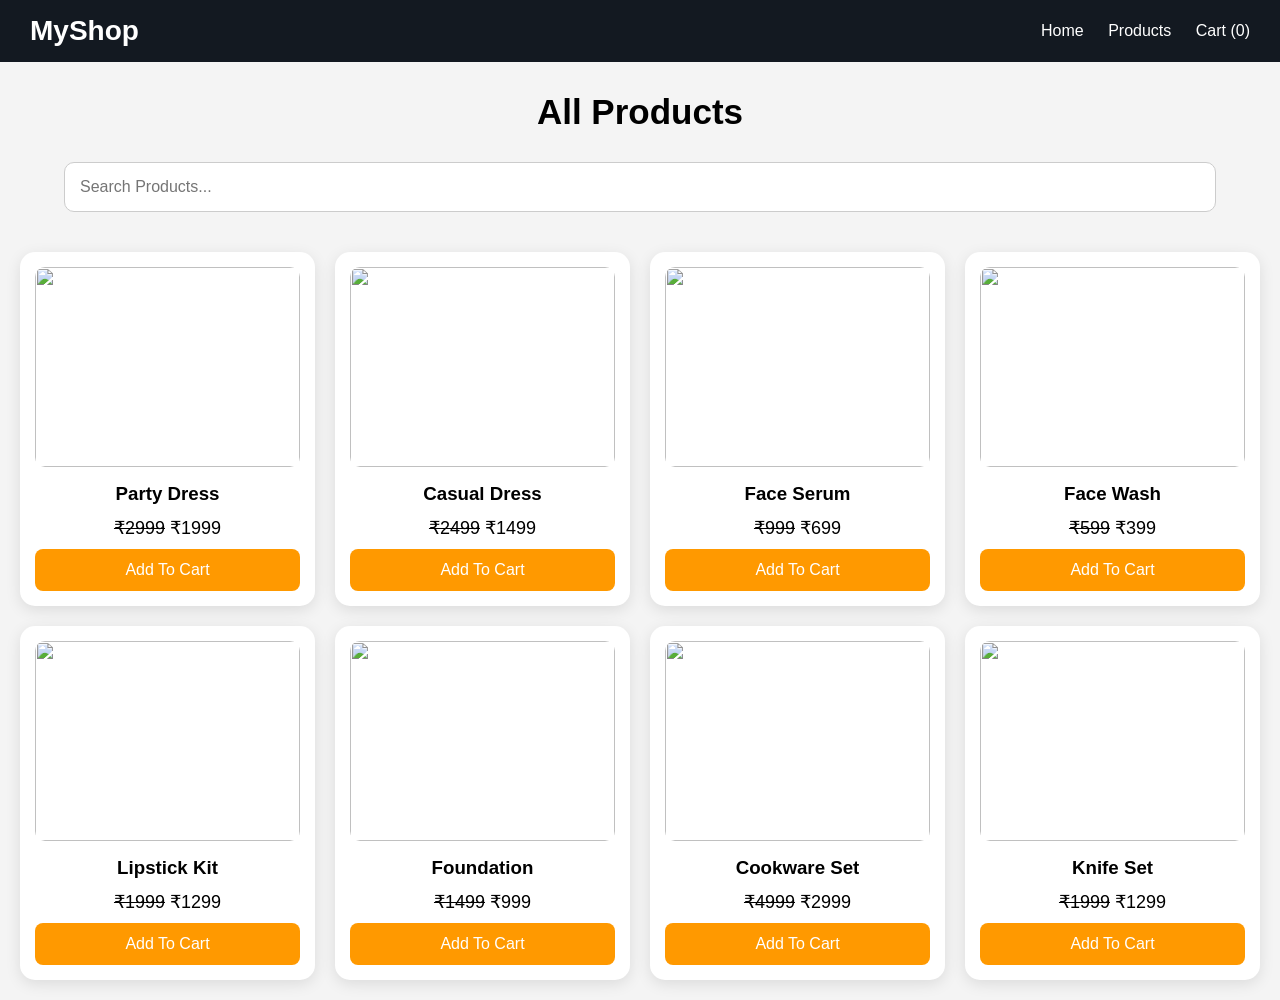
==== index.html @ 8be9d674 "Completed ecommerce website project" ====
<!-- products.html -->

<!DOCTYPE html>
<html lang="en">

<head>

  <meta charset="UTF-8">

  <meta name="viewport"
  content="width=device-width, initial-scale=1.0">

  <title>All Products</title>

  <link rel="stylesheet" href="style.css">

</head>

<body>

<header>

  <div class="logo">
    MyShop
  </div>

  <nav>

    <a href="index.html">Home</a>

    <a href="products.html">
      Products
    </a>

    <a href="cart.html">
      Cart
      (<span id="cart-count">0</span>)
    </a>

  </nav>

</header>

<h1 class="page-title">
  All Products
</h1>

<input
type="text"
id="searchInput"
placeholder="Search Products..."
class="search-bar"
onkeyup="searchProducts()">

<section class="products-grid">

<!-- DRESS -->

<div class="product-card">

<img src="https://images.unsplash.com/photo-1496747611176-843222e1e57c?q=80&w=800">

<h3>Party Dress</h3>

<p>
<del>₹2999</del>
₹1999
</p>

<button onclick="addToCart(
'Party Dress',
1999,
'https://images.unsplash.com/photo-1496747611176-843222e1e57c?q=80&w=800'
)">
Add To Cart
</button>

</div>

<div class="product-card">

<img src="https://images.unsplash.com/photo-1483985988355-763728e1935b?q=80&w=800">

<h3>Casual Dress</h3>

<p>
<del>₹2499</del>
₹1499
</p>

<button onclick="addToCart(
'Casual Dress',
1499,
'https://images.unsplash.com/photo-1483985988355-763728e1935b?q=80&w=800'
)">
Add To Cart
</button>

</div>

<!-- SKINCARE -->

<div class="product-card">

<img src="https://images.unsplash.com/photo-1556228578-8c89e6adf883?q=80&w=800">

<h3>Face Serum</h3>

<p>
<del>₹999</del>
₹699
</p>

<button onclick="addToCart(
'Face Serum',
699,
'https://images.unsplash.com/photo-1556228578-8c89e6adf883?q=80&w=800'
)">
Add To Cart
</button>

</div>

<div class="product-card">

<img src="https://images.unsplash.com/photo-1620916566398-39f1143ab7be?q=80&w=800">

<h3>Face Wash</h3>

<p>
<del>₹599</del>
₹399
</p>

<button onclick="addToCart(
'Face Wash',
399,
'https://images.unsplash.com/photo-1620916566398-39f1143ab7be?q=80&w=800'
)">
Add To Cart
</button>

</div>

<!-- MAKEUP -->

<div class="product-card">

<img src="https://images.unsplash.com/photo-1596462502278-27bfdc403348?q=80&w=800">

<h3>Lipstick Kit</h3>

<p>
<del>₹1999</del>
₹1299
</p>

<button onclick="addToCart(
'Lipstick Kit',
1299,
'https://images.unsplash.com/photo-1596462502278-27bfdc403348?q=80&w=800'
)">
Add To Cart
</button>

</div>

<div class="product-card">

<img src="c:\Users\Ragul\Downloads\matte-foundations-to-add-to-your-stash-hero-mudc-051619.jpg">

<h3>Foundation</h3>

<p>
<del>₹1499</del>
₹999
</p>

<button onclick="addToCart(
'Foundation',
999,
'c:\Users\Ragul\Downloads\matte-foundations-to-add-to-your-stash-hero-mudc-051619.jpg'
)">
Add To Cart
</button>

</div>

<!-- KITCHEN -->

<div class="product-card">

<img src="c:\Users\Ragul\Downloads\images.jpg">

<h3>Cookware Set</h3>

<p>
<del>₹4999</del>
₹2999
</p>

<button onclick="addToCart(
'Cookware Set',
2999,
'c:\Users\Ragul\Downloads\images.jpg'
)">
Add To Cart
</button>

</div>

<div class="product-card">

<img src="https://images.unsplash.com/photo-1516594798947-e65505dbb29d?q=80&w=800">

<h3>Knife Set</h3>

<p>
<del>₹1999</del>
₹1299
</p>

<button onclick="addToCart(
'Knife Set',
1299,
'https://images.unsplash.com/photo-1516594798947-e65505dbb29d?q=80&w=800'
)">
Add To Cart
</button>

</div>

</section>

<script src="script.js"></script>

<script>

updateCartCount();

</script>

</body>
</html>
---- style.css ----
*{
  margin:0;
  padding:0;
  box-sizing:border-box;
  font-family:Arial,sans-serif;
}

body{
  background:#f4f4f4;
}

/* HEADER */

header{
  background:#131921;
  color:white;
  padding:15px 30px;
  display:flex;
  justify-content:space-between;
  align-items:center;
  position:sticky;
  top:0;
  z-index:1000;
}

.logo{
  font-size:28px;
  font-weight:bold;
}

nav a{
  color:white;
  text-decoration:none;
  margin-left:20px;
  transition:0.3s;
}

nav a:hover{
  color:#ff9900;
}

/* PAGE TITLE */

.page-title,
.cart-title{
  text-align:center;
  margin:30px 0;
  font-size:35px;
  animation:fadeIn 1s ease;
}

/* SEARCH */

.search-bar{
  width:90%;
  display:block;
  margin:20px auto;
  padding:15px;
  border-radius:10px;
  border:1px solid #ccc;
  font-size:16px;
  outline:none;
}

/* PRODUCTS */

.products-grid{
  display:grid;
  grid-template-columns:repeat(4,1fr);
  gap:20px;
  padding:20px;
}

.product-card{
  background:white;
  border-radius:15px;
  overflow:hidden;
  text-align:center;
  padding:15px;
  transition:0.4s;
  box-shadow:0 4px 15px rgba(0,0,0,0.1);
  animation:fadeUp 0.8s ease;
}

.product-card:hover{
  transform:translateY(-10px) scale(1.03);
}

.product-card img{
  width:100%;
  height:200px;
  object-fit:cover;
  border-radius:10px;
  transition:0.4s;
}

.product-card:hover img{
  transform:scale(1.05);
}

.product-card h3{
  margin:12px 0;
}

.product-card p{
  margin-bottom:10px;
  font-size:18px;
}

button{
  width:100%;
  padding:12px;
  border:none;
  border-radius:8px;
  background:#ff9900;
  color:white;
  cursor:pointer;
  font-size:16px;
  transition:0.3s;
}

button:hover{
  background:#e68a00;
  transform:scale(1.02);
}

/* CART */

.cart-container{
  width:90%;
  max-width:1000px;
  margin:30px auto;
}

.cart-product{
  display:flex;
  align-items:center;
  gap:20px;
  background:white;
  padding:20px;
  border-radius:15px;
  margin-bottom:20px;
  box-shadow:0 4px 15px rgba(0,0,0,0.1);
  animation:fadeUp 0.5s ease;
}

.cart-product img{
  width:130px;
  height:130px;
  object-fit:cover;
  border-radius:10px;
}

.cart-details{
  width:100%;
}

.cart-details h2{
  margin-bottom:10px;
}

.cart-buttons{
  display:flex;
  gap:10px;
  margin-top:15px;
}

.cart-buttons button{
  width:auto;
  padding:8px 15px;
}

.cart-summary{
  background:white;
  padding:20px;
  border-radius:15px;
  text-align:center;
  box-shadow:0 4px 15px rgba(0,0,0,0.1);
}

.empty-cart{
  background:white;
  padding:40px;
  border-radius:15px;
  text-align:center;
  font-size:22px;
  box-shadow:0 4px 15px rgba(0,0,0,0.1);
}

/* ANIMATIONS */

@keyframes fadeUp{

  from{
    opacity:0;
    transform:translateY(30px);
  }

  to{
    opacity:1;
    transform:translateY(0);
  }

}

@keyframes fadeIn{

  from{
    opacity:0;
  }

  to{
    opacity:1;
  }

}

/* MOBILE */

@media(max-width:900px){

.products-grid{
  grid-template-columns:repeat(2,1fr);
}

}

@media(max-width:600px){

.products-grid{
  grid-template-columns:1fr;
}

header{
  flex-direction:column;
  gap:10px;
}

.cart-product{
  flex-direction:column;
  text-align:center;
}

.cart-buttons{
  justify-content:center;
}

}
.checkout-container{
  width:90%;
  max-width:1000px;
  margin:30px auto;
}

.checkout-box{
  background:white;
  padding:25px;
  border-radius:15px;
  box-shadow:0 4px 15px rgba(0,0,0,0.1);
}

.checkout-total{
  margin-top:20px;
  margin-bottom:20px;
}

.payment-title{
  margin-bottom:20px;
}

.payment-options{
  display:flex;
  flex-direction:column;
  gap:15px;
  margin-bottom:20px;
}

.payment-option{
  background:#f5f5f5;
  padding:15px;
  border-radius:10px;
  cursor:pointer;
  transition:0.3s;
}

.payment-option:hover{
  background:#ececec;
}

#upi-box input{
  width:100%;
  padding:14px;
  border:1px solid #ccc;
  border-radius:8px;
  margin-bottom:20px;
}
.success-container,
.tracking-container{
  width:90%;
  max-width:700px;
  margin:40px auto;
}

.success-box,
.tracking-box{
  background:white;
  padding:30px;
  border-radius:15px;
  box-shadow:0 4px 15px rgba(0,0,0,0.1);
  text-align:center;
}

.success-box h1{
  color:green;
  margin-bottom:20px;
}

.success-box h3{
  margin-top:15px;
}

.tracking-step{
  background:#f5f5f5;
  padding:15px;
  border-radius:10px;
  margin-bottom:15px;
}

.tracking-step.active{
  background:green;
  color:white;
}
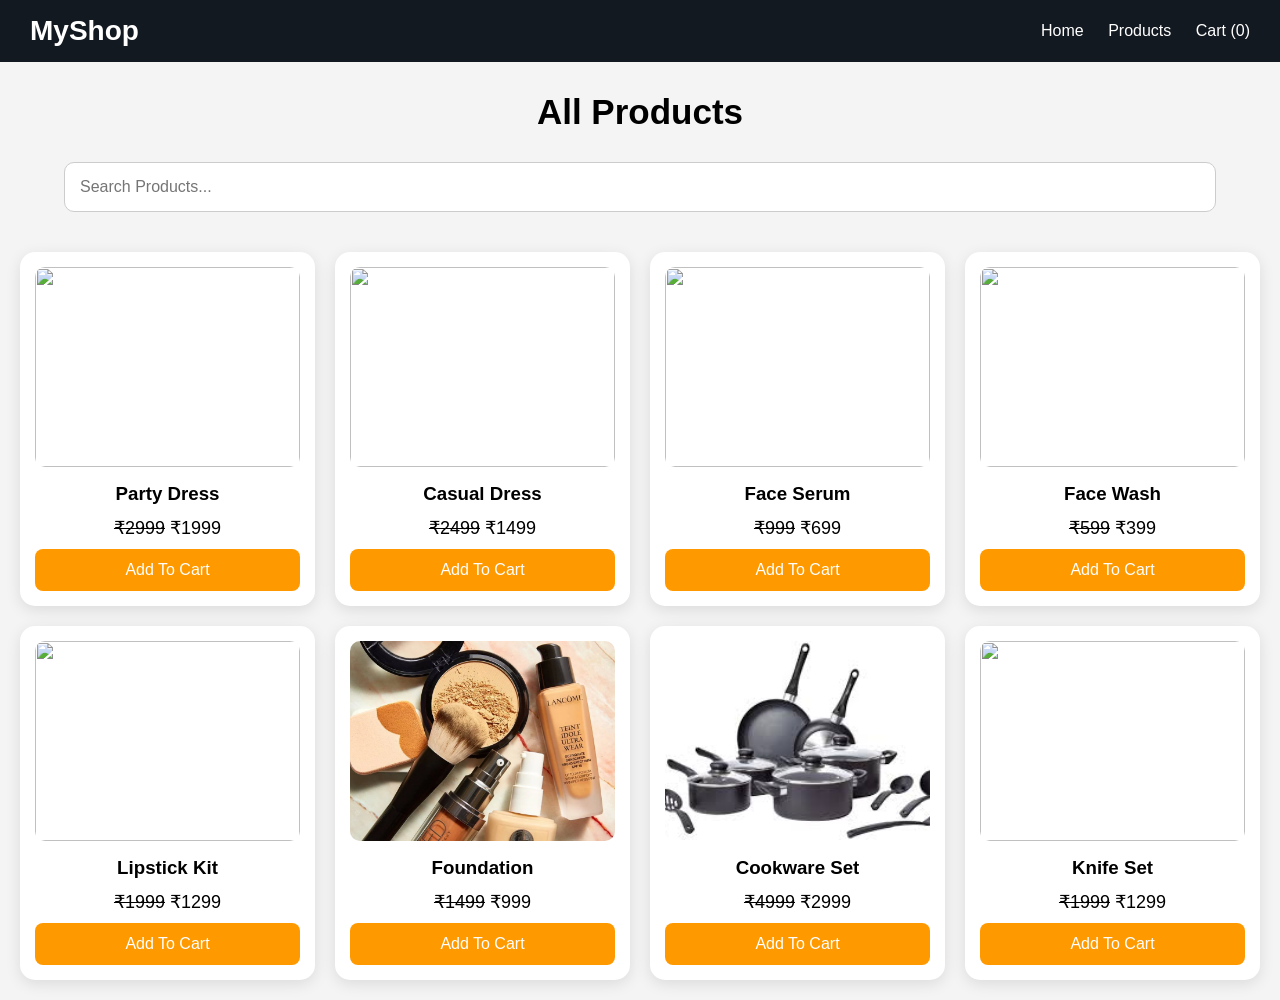
==== commit 1be5cdea: "Fixed image paths" ====
--- a/index.html
+++ b/index.html
@@ -166,8 +166,7 @@
 </div>
 
 <div class="product-card">
-
-<img src="c:\Users\Ragul\Downloads\matte-foundations-to-add-to-your-stash-hero-mudc-051619.jpg">
+<img src="images/foundation.jpg">
 
 <h3>Foundation</h3>
 
@@ -179,7 +178,7 @@
 <button onclick="addToCart(
 'Foundation',
 999,
-'c:\Users\Ragul\Downloads\matte-foundations-to-add-to-your-stash-hero-mudc-051619.jpg'
+'images/foundation.jpg'
 )">
 Add To Cart
 </button>
@@ -190,7 +189,7 @@
 
 <div class="product-card">
 
-<img src="c:\Users\Ragul\Downloads\images.jpg">
+<img src="images/kitchenset.jpg">
 
 <h3>Cookware Set</h3>
 
@@ -202,7 +201,7 @@
 <button onclick="addToCart(
 'Cookware Set',
 2999,
-'c:\Users\Ragul\Downloads\images.jpg'
+'images/kitchenset.jpg'
 )">
 Add To Cart
 </button>
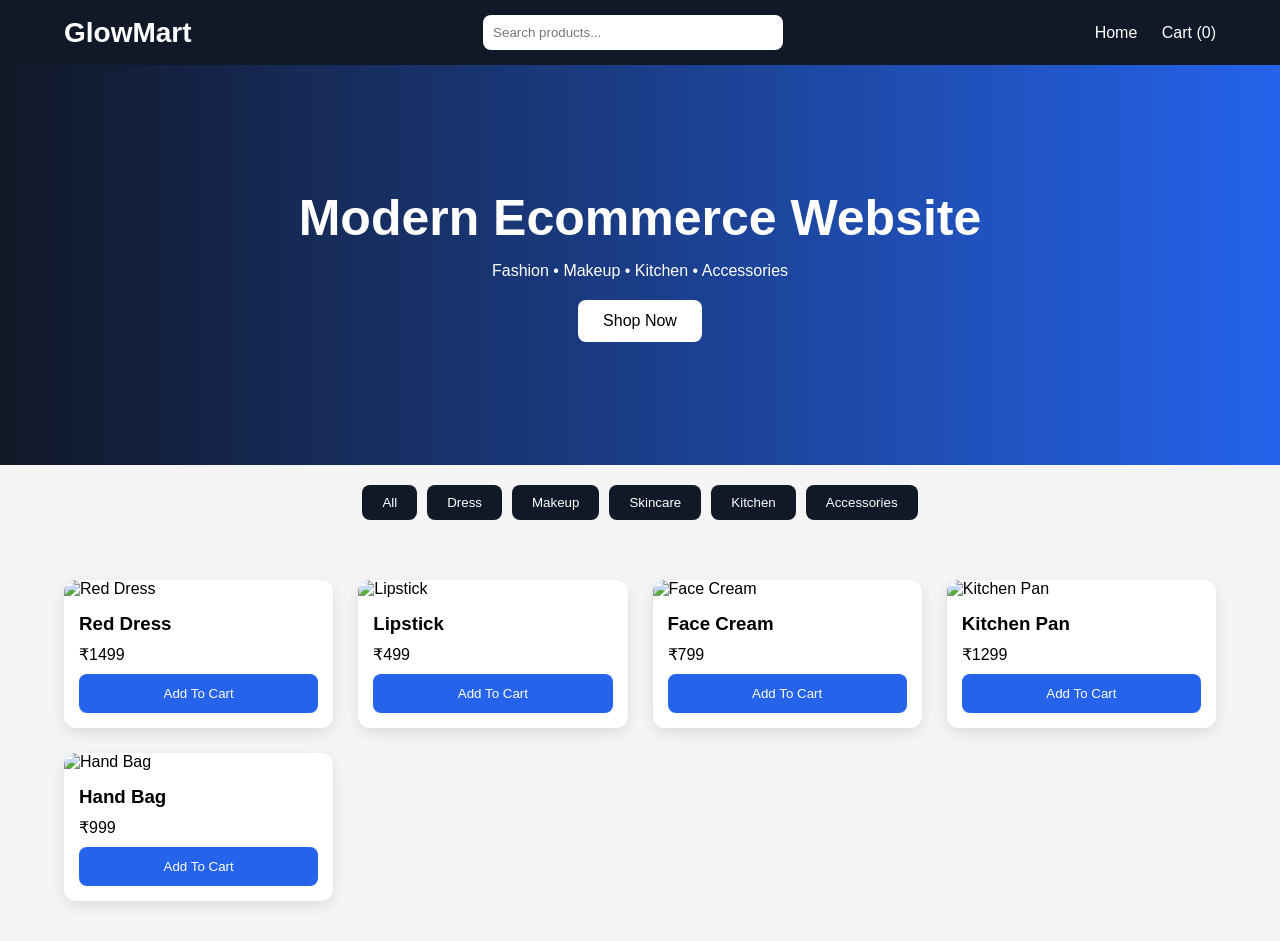
==== commit 8124c24f: "Updated real Google Pay ecommerce payment flow" ====
--- a/index.html
+++ b/index.html
@@ -1,243 +1,55 @@
-<!-- products.html -->
-
 <!DOCTYPE html>
 <html lang="en">
-
 <head>
-
-  <meta charset="UTF-8">
-
-  <meta name="viewport"
-  content="width=device-width, initial-scale=1.0">
-
-  <title>All Products</title>
+  <meta charset="UTF-8" />
+  <meta name="viewport" content="width=device-width, initial-scale=1.0"/>
+  <title>GlowMart Ecommerce</title>
 
   <link rel="stylesheet" href="style.css">
-
 </head>
-
 <body>
 
 <header>
 
-  <div class="logo">
-    MyShop
-  </div>
+  <div class="logo">GlowMart</div>
+
+  <input type="text" id="searchInput" placeholder="Search products...">
 
   <nav>
-
     <a href="index.html">Home</a>
-
-    <a href="products.html">
-      Products
+    <a href="cart.html">
+      Cart (<span id="cartCount">0</span>)
     </a>
-
-    <a href="cart.html">
-      Cart
-      (<span id="cart-count">0</span>)
-    </a>
-
   </nav>
 
 </header>
 
-<h1 class="page-title">
-  All Products
-</h1>
+<section class="hero">
 
-<input
-type="text"
-id="searchInput"
-placeholder="Search Products..."
-class="search-bar"
-onkeyup="searchProducts()">
+  <div class="hero-content">
+    <h1>Modern Ecommerce Website</h1>
+    <p>Fashion • Makeup • Kitchen • Accessories</p>
 
-<section class="products-grid">
-
-<!-- DRESS -->
-
-<div class="product-card">
-
-<img src="https://images.unsplash.com/photo-1496747611176-843222e1e57c?q=80&w=800">
-
-<h3>Party Dress</h3>
-
-<p>
-<del>₹2999</del>
-₹1999
-</p>
-
-<button onclick="addToCart(
-'Party Dress',
-1999,
-'https://images.unsplash.com/photo-1496747611176-843222e1e57c?q=80&w=800'
-)">
-Add To Cart
-</button>
-
-</div>
-
-<div class="product-card">
-
-<img src="https://images.unsplash.com/photo-1483985988355-763728e1935b?q=80&w=800">
-
-<h3>Casual Dress</h3>
-
-<p>
-<del>₹2499</del>
-₹1499
-</p>
-
-<button onclick="addToCart(
-'Casual Dress',
-1499,
-'https://images.unsplash.com/photo-1483985988355-763728e1935b?q=80&w=800'
-)">
-Add To Cart
-</button>
-
-</div>
-
-<!-- SKINCARE -->
-
-<div class="product-card">
-
-<img src="https://images.unsplash.com/photo-1556228578-8c89e6adf883?q=80&w=800">
-
-<h3>Face Serum</h3>
-
-<p>
-<del>₹999</del>
-₹699
-</p>
-
-<button onclick="addToCart(
-'Face Serum',
-699,
-'https://images.unsplash.com/photo-1556228578-8c89e6adf883?q=80&w=800'
-)">
-Add To Cart
-</button>
-
-</div>
-
-<div class="product-card">
-
-<img src="https://images.unsplash.com/photo-1620916566398-39f1143ab7be?q=80&w=800">
-
-<h3>Face Wash</h3>
-
-<p>
-<del>₹599</del>
-₹399
-</p>
-
-<button onclick="addToCart(
-'Face Wash',
-399,
-'https://images.unsplash.com/photo-1620916566398-39f1143ab7be?q=80&w=800'
-)">
-Add To Cart
-</button>
-
-</div>
-
-<!-- MAKEUP -->
-
-<div class="product-card">
-
-<img src="https://images.unsplash.com/photo-1596462502278-27bfdc403348?q=80&w=800">
-
-<h3>Lipstick Kit</h3>
-
-<p>
-<del>₹1999</del>
-₹1299
-</p>
-
-<button onclick="addToCart(
-'Lipstick Kit',
-1299,
-'https://images.unsplash.com/photo-1596462502278-27bfdc403348?q=80&w=800'
-)">
-Add To Cart
-</button>
-
-</div>
-
-<div class="product-card">
-<img src="images/foundation.jpg">
-
-<h3>Foundation</h3>
-
-<p>
-<del>₹1499</del>
-₹999
-</p>
-
-<button onclick="addToCart(
-'Foundation',
-999,
-'images/foundation.jpg'
-)">
-Add To Cart
-</button>
-
-</div>
-
-<!-- KITCHEN -->
-
-<div class="product-card">
-
-<img src="images/kitchenset.jpg">
-
-<h3>Cookware Set</h3>
-
-<p>
-<del>₹4999</del>
-₹2999
-</p>
-
-<button onclick="addToCart(
-'Cookware Set',
-2999,
-'images/kitchenset.jpg'
-)">
-Add To Cart
-</button>
-
-</div>
-
-<div class="product-card">
-
-<img src="https://images.unsplash.com/photo-1516594798947-e65505dbb29d?q=80&w=800">
-
-<h3>Knife Set</h3>
-
-<p>
-<del>₹1999</del>
-₹1299
-</p>
-
-<button onclick="addToCart(
-'Knife Set',
-1299,
-'https://images.unsplash.com/photo-1516594798947-e65505dbb29d?q=80&w=800'
-)">
-Add To Cart
-</button>
-
-</div>
+    <a href="#products" class="shop-btn">
+      Shop Now
+    </a>
+  </div>
 
 </section>
 
+<section class="categories">
+
+  <button onclick="filterProducts('all')">All</button>
+  <button onclick="filterProducts('dress')">Dress</button>
+  <button onclick="filterProducts('makeup')">Makeup</button>
+  <button onclick="filterProducts('skincare')">Skincare</button>
+  <button onclick="filterProducts('kitchen')">Kitchen</button>
+  <button onclick="filterProducts('accessories')">Accessories</button>
+
+</section>
+
+<section class="products" id="products"></section>
+
 <script src="script.js"></script>
-
-<script>
-
-updateCartCount();
-
-</script>
-
 </body>
 </html>
--- a/style.css
+++ b/style.css
@@ -2,25 +2,21 @@
   margin:0;
   padding:0;
   box-sizing:border-box;
-  font-family:Arial,sans-serif;
+  font-family:Arial, sans-serif;
 }
 
 body{
-  background:#f4f4f4;
-}
-
-/* HEADER */
+  background:#f5f5f5;
+}
 
 header{
-  background:#131921;
-  color:white;
-  padding:15px 30px;
+  background:#111827;
+  color:white;
+  padding:15px 5%;
   display:flex;
   justify-content:space-between;
   align-items:center;
-  position:sticky;
-  top:0;
-  z-index:1000;
+  flex-wrap:wrap;
 }
 
 .logo{
@@ -28,305 +24,269 @@
   font-weight:bold;
 }
 
+header input{
+  width:300px;
+  padding:10px;
+  border:none;
+  border-radius:8px;
+}
+
 nav a{
   color:white;
   text-decoration:none;
   margin-left:20px;
+}
+
+.hero{
+  height:400px;
+  background:linear-gradient(to right,#111827,#2563eb);
+  display:flex;
+  justify-content:center;
+  align-items:center;
+  text-align:center;
+  color:white;
+}
+
+.hero-content h1{
+  font-size:50px;
+  margin-bottom:15px;
+}
+
+.shop-btn{
+  display:inline-block;
+  margin-top:20px;
+  background:white;
+  color:black;
+  padding:12px 25px;
+  border-radius:8px;
+  text-decoration:none;
+}
+
+.categories{
+  display:flex;
+  justify-content:center;
+  gap:10px;
+  flex-wrap:wrap;
+  padding:20px;
+}
+
+.categories button{
+  padding:10px 20px;
+  border:none;
+  border-radius:8px;
+  cursor:pointer;
+  background:#111827;
+  color:white;
+}
+
+.products{
+  padding:40px 5%;
+  display:grid;
+  grid-template-columns:repeat(auto-fit,minmax(250px,1fr));
+  gap:25px;
+}
+
+.product-card{
+  background:white;
+  border-radius:12px;
+  overflow:hidden;
+  box-shadow:0 5px 15px rgba(0,0,0,0.1);
   transition:0.3s;
 }
 
-nav a:hover{
-  color:#ff9900;
-}
-
-/* PAGE TITLE */
-
-.page-title,
-.cart-title{
-  text-align:center;
-  margin:30px 0;
-  font-size:35px;
-  animation:fadeIn 1s ease;
-}
-
-/* SEARCH */
-
-.search-bar{
-  width:90%;
-  display:block;
-  margin:20px auto;
+.product-card:hover{
+  transform:translateY(-5px);
+}
+
+.product-card img{
+  width:100%;
+  height:250px;
+  object-fit:cover;
+}
+
+.product-info{
   padding:15px;
+}
+
+.product-info h3{
+  margin-bottom:10px;
+}
+
+.product-info p{
+  margin-bottom:10px;
+}
+
+.product-info button{
+  width:100%;
+  padding:12px;
+  border:none;
+  background:#2563eb;
+  color:white;
+  border-radius:8px;
+  cursor:pointer;
+}
+
+.cart-page,
+.checkout-container,
+.success-page,
+.tracking-page{
+  padding:40px 5%;
+}
+
+.cart-item{
+  background:white;
+  padding:20px;
+  margin-bottom:15px;
   border-radius:10px;
-  border:1px solid #ccc;
-  font-size:16px;
-  outline:none;
-}
-
-/* PRODUCTS */
-
-.products-grid{
+  display:flex;
+  justify-content:space-between;
+  align-items:center;
+}
+
+.qty-controls button{
+  padding:5px 12px;
+  border:none;
+  background:#111827;
+  color:white;
+  cursor:pointer;
+  margin:0 5px;
+}
+
+.checkout-btn,
+.track-btn{
+  display:inline-block;
+  margin-top:20px;
+  background:#16a34a;
+  color:white;
+  padding:14px 25px;
+  border-radius:8px;
+  text-decoration:none;
+}
+
+.checkout-container{
   display:grid;
-  grid-template-columns:repeat(4,1fr);
+  grid-template-columns:1fr 400px;
   gap:20px;
-  padding:20px;
-}
-
-.product-card{
-  background:white;
-  border-radius:15px;
-  overflow:hidden;
-  text-align:center;
-  padding:15px;
-  transition:0.4s;
-  box-shadow:0 4px 15px rgba(0,0,0,0.1);
-  animation:fadeUp 0.8s ease;
-}
-
-.product-card:hover{
-  transform:translateY(-10px) scale(1.03);
-}
-
-.product-card img{
-  width:100%;
-  height:200px;
-  object-fit:cover;
-  border-radius:10px;
-  transition:0.4s;
-}
-
-.product-card:hover img{
-  transform:scale(1.05);
-}
-
-.product-card h3{
-  margin:12px 0;
-}
-
-.product-card p{
-  margin-bottom:10px;
-  font-size:18px;
-}
-
-button{
-  width:100%;
-  padding:12px;
-  border:none;
-  border-radius:8px;
-  background:#ff9900;
-  color:white;
-  cursor:pointer;
-  font-size:16px;
-  transition:0.3s;
-}
-
-button:hover{
-  background:#e68a00;
-  transform:scale(1.02);
-}
-
-/* CART */
-
-.cart-container{
-  width:90%;
-  max-width:1000px;
-  margin:30px auto;
-}
-
-.cart-product{
-  display:flex;
-  align-items:center;
-  gap:20px;
-  background:white;
-  padding:20px;
-  border-radius:15px;
-  margin-bottom:20px;
-  box-shadow:0 4px 15px rgba(0,0,0,0.1);
-  animation:fadeUp 0.5s ease;
-}
-
-.cart-product img{
-  width:130px;
-  height:130px;
-  object-fit:cover;
-  border-radius:10px;
-}
-
-.cart-details{
-  width:100%;
-}
-
-.cart-details h2{
-  margin-bottom:10px;
-}
-
-.cart-buttons{
-  display:flex;
-  gap:10px;
-  margin-top:15px;
-}
-
-.cart-buttons button{
-  width:auto;
-  padding:8px 15px;
-}
-
-.cart-summary{
-  background:white;
-  padding:20px;
-  border-radius:15px;
-  text-align:center;
-  box-shadow:0 4px 15px rgba(0,0,0,0.1);
-}
-
-.empty-cart{
-  background:white;
-  padding:40px;
-  border-radius:15px;
-  text-align:center;
-  font-size:22px;
-  box-shadow:0 4px 15px rgba(0,0,0,0.1);
-}
-
-/* ANIMATIONS */
-
-@keyframes fadeUp{
-
-  from{
-    opacity:0;
-    transform:translateY(30px);
-  }
-
-  to{
-    opacity:1;
-    transform:translateY(0);
-  }
-
-}
-
-@keyframes fadeIn{
-
-  from{
-    opacity:0;
-  }
-
-  to{
-    opacity:1;
-  }
-
-}
-
-/* MOBILE */
-
-@media(max-width:900px){
-
-.products-grid{
-  grid-template-columns:repeat(2,1fr);
-}
-
-}
-
-@media(max-width:600px){
-
-.products-grid{
-  grid-template-columns:1fr;
-}
-
-header{
-  flex-direction:column;
-  gap:10px;
-}
-
-.cart-product{
-  flex-direction:column;
-  text-align:center;
-}
-
-.cart-buttons{
-  justify-content:center;
-}
-
-}
-.checkout-container{
-  width:90%;
-  max-width:1000px;
-  margin:30px auto;
-}
-
-.checkout-box{
-  background:white;
-  padding:25px;
-  border-radius:15px;
-  box-shadow:0 4px 15px rgba(0,0,0,0.1);
-}
-
-.checkout-total{
-  margin-top:20px;
-  margin-bottom:20px;
-}
-
-.payment-title{
-  margin-bottom:20px;
-}
-
-.payment-options{
-  display:flex;
-  flex-direction:column;
-  gap:15px;
-  margin-bottom:20px;
-}
-
-.payment-option{
-  background:#f5f5f5;
-  padding:15px;
-  border-radius:10px;
-  cursor:pointer;
-  transition:0.3s;
-}
-
-.payment-option:hover{
-  background:#ececec;
-}
-
-#upi-box input{
-  width:100%;
-  padding:14px;
-  border:1px solid #ccc;
-  border-radius:8px;
-  margin-bottom:20px;
-}
-.success-container,
-.tracking-container{
-  width:90%;
-  max-width:700px;
-  margin:40px auto;
-}
-
+}
+
+.checkout-box,
+.summary-box,
 .success-box,
 .tracking-box{
   background:white;
-  padding:30px;
-  border-radius:15px;
-  box-shadow:0 4px 15px rgba(0,0,0,0.1);
+  padding:25px;
+  border-radius:12px;
+  box-shadow:0 5px 15px rgba(0,0,0,0.1);
+}
+
+.checkout-box input{
+  width:100%;
+  padding:12px;
+  margin-bottom:15px;
+  border:1px solid #ccc;
+  border-radius:8px;
+}
+
+.gpay-btn,
+.card-btn,
+.cod-btn{
+  width:100%;
+  padding:14px;
+  border:none;
+  color:white;
+  border-radius:8px;
+  margin-bottom:10px;
+  cursor:pointer;
+}
+
+.gpay-btn{
+  background:black;
+}
+
+.card-btn{
+  background:#2563eb;
+}
+
+.cod-btn{
+  background:#16a34a;
+}
+
+.hidden{
+  display:none;
+}
+
+.loader{
+  width:60px;
+  height:60px;
+  border:6px solid #ddd;
+  border-top:6px solid black;
+  border-radius:50%;
+  margin:20px auto;
+  animation:spin 1s linear infinite;
+  display:none;
+}
+
+@keyframes spin{
+  100%{
+    transform:rotate(360deg);
+  }
+}
+
+.success-page{
+  display:flex;
+  justify-content:center;
+  align-items:center;
+  min-height:100vh;
+}
+
+.success-box{
+  max-width:500px;
   text-align:center;
 }
 
-.success-box h1{
+.success-icon{
+  font-size:70px;
   color:green;
-  margin-bottom:20px;
-}
-
-.success-box h3{
-  margin-top:15px;
 }
 
 .tracking-step{
-  background:#f5f5f5;
-  padding:15px;
-  border-radius:10px;
-  margin-bottom:15px;
-}
-
-.tracking-step.active{
-  background:green;
-  color:white;
+  display:flex;
+  align-items:center;
+  margin-bottom:25px;
+}
+
+.circle{
+  width:40px;
+  height:40px;
+  background:#d1d5db;
+  border-radius:50%;
+  display:flex;
+  justify-content:center;
+  align-items:center;
+  color:white;
+  margin-right:15px;
+}
+
+.active .circle{
+  background:#16a34a;
+}
+
+@media(max-width:768px){
+
+  header{
+    gap:15px;
+  }
+
+  header input{
+    width:100%;
+  }
+
+  .hero-content h1{
+    font-size:35px;
+  }
+
+  .checkout-container{
+    grid-template-columns:1fr;
+  }
+
 }
